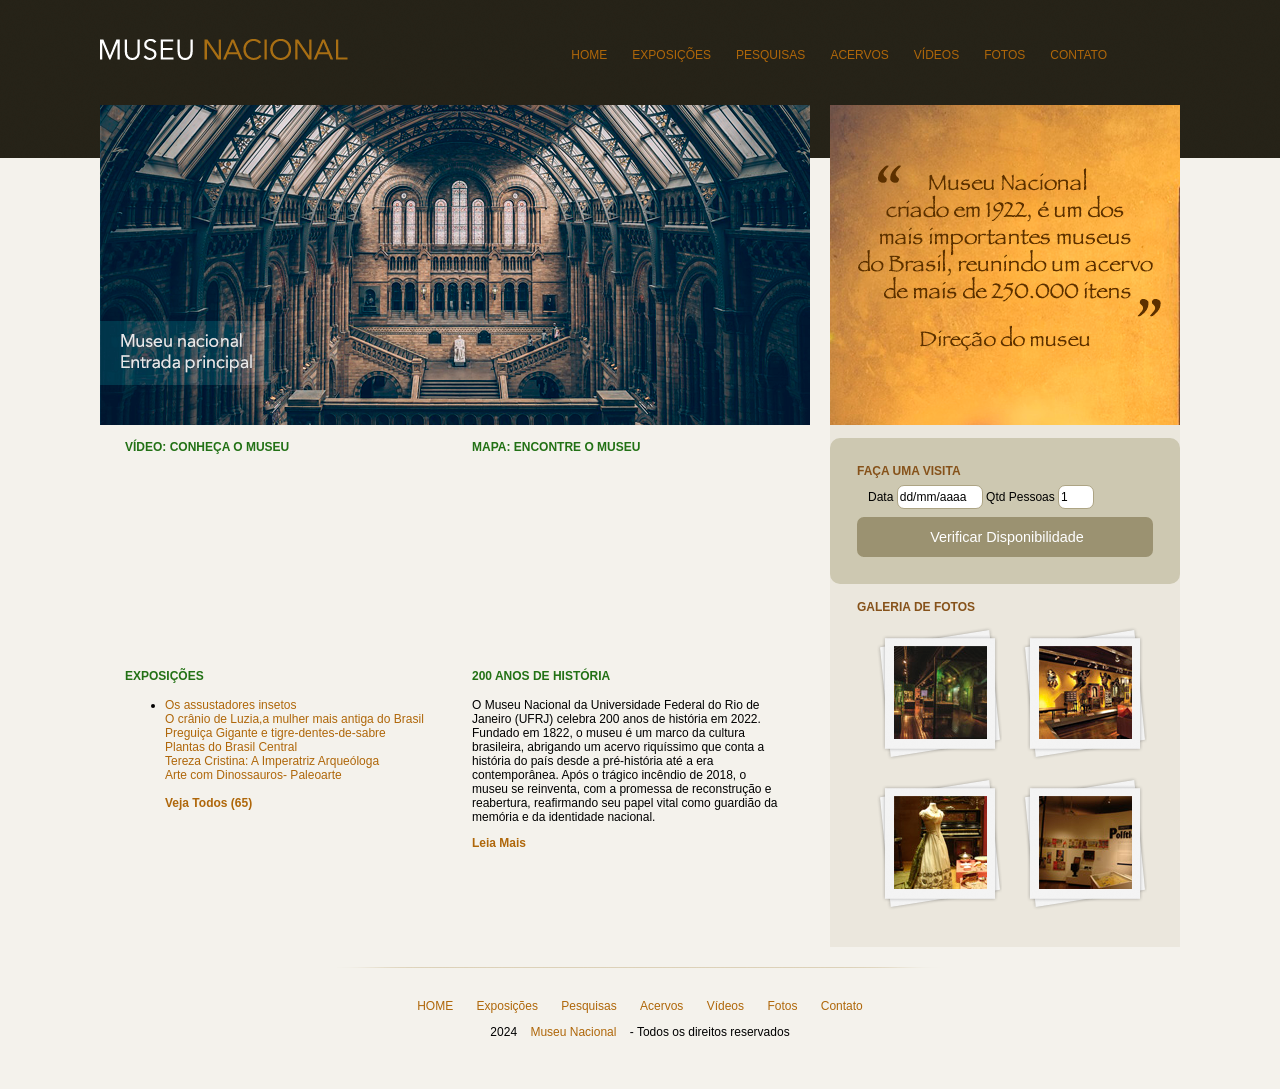
==== index.html @ 8955b476 "ok" ====
<!DOCTYPE html>
<html>
<head>
	<meta charset="utf-8">
	<meta name="viewport" content="width=device-width, initial-scale=1">
	<title>Museu Nacional</title>

	<!-- Normalize CSS -->
	<link rel="stylesheet" type="text/css" href="css/normalize.css">

	<!-- Estilo Customizado -->
	<link rel="stylesheet" type="text/css" href="css/style.css">

	<!--[if lt IE 9]>
		<script src="https://cdnjs.cloudflare.com/ajax/libs/html5shiv/3.7.3/html5shiv-printshiv.min.js"></script>
	<![endif]-->

	<nav> <!-- Início do Navegador -->
		<ul>
			<li><a href="">HOME</a></li>
			<li><a href="">Exposições</a></li>
			<li><a href="">Pesquisas</a></li>
			<li><a href="">Acervos</a></li>
			<li><a href="">Vídeos</a></li>
			<li><a href="">Fotos</a></li>
			<li><a href="">Contato</a></li>
		</ul>
	</nav> <!-- Final do Navegador -->	

</head>

<body>

	<div id="container"> <!-- Início do Container -->
		
		<header> <!-- Início do Header -->
			<div id="logo">
				<h1><a href="Museu Nacional"></a></h1>
			</div>

		</header> <!-- Final do Header -->

		<div id="principal"> <!-- Início do Principal -->

		<div id="conteudo"> <!-- Início do Conteúdo -->
			<section id="capa">
				<img src="img/museu.png">
			</section>

			<section id="postagens">
				<article id="video">

					<h3>Vídeo: Conheça o Museu</h3>
					<iframe width="310" height="170" src="https://www.youtube.com/embed/RGUYb-hivrc?si=6msFXUk139pC2wyd" title="YouTube video player" frameborder="0" allow="accelerometer; autoplay; clipboard-write; encrypted-media; gyroscope; picture-in-picture; web-share" referrerpolicy="strict-origin-when-cross-origin" allowfullscreen></iframe>
				</article>

				<article id="mapa">
					<h3>Mapa: Encontre o Museu</h3>
					<iframe src="https://www.google.com/maps/embed?pb=!1m18!1m12!1m3!1d3675.206445750082!2d-43.229103825448576!3d-22.905755037832748!2m3!1f0!2f0!3f0!3m2!1i1024!2i768!4f13.1!3m3!1m2!1s0x997e58a085b7af%3A0x4d11e9a933d38ce3!2sMuseu%20Nacional%20-%20UFRJ!5e0!3m2!1spt-BR!2sbr!4v1726314736950!5m2!1spt-BR!2sbr" width="310" height="170" style="border:0;" allowfullscreen="" loading="lazy" referrerpolicy="no-referrer-when-downgrade"></iframe>
				</article>

				<article id="exposicoes">

					<h3>Exposições</h3>
					<ul>
						<li>
							<a href="">Os assustadores insetos</a><br>
							<a href="">O crânio de Luzia,a mulher mais antiga do Brasil</a><br>
							<a href="">Preguiça Gigante e tigre-dentes-de-sabre</a><br>
							<a href="">Plantas do Brasil Central</a><br>
							<a href="">Tereza Cristina: A Imperatriz Arqueóloga</a><br>
							<a href="">Arte com Dinossauros- Paleoarte</a><br><br>
							<a href=""><strong>Veja Todos (65)</strong></a><br>
						</li>
					</ul>

				</article>

				<article id="historia">

					<h3>200 Anos de História</h3>
					<p>
						O Museu Nacional da Universidade Federal do Rio de Janeiro (UFRJ) celebra 200 anos de história em 2022. Fundado em 1822, o museu é um marco da cultura brasileira, abrigando um acervo riquíssimo que conta a história do país desde a pré-história até a era contemporânea. Após o trágico incêndio de 2018, o museu se reinventa, com a promessa de reconstrução e reabertura, reafirmando seu papel vital como guardião da memória e da identidade nacional.
					</p>
					<a href=""><strong>Leia Mais</strong></a>

				</article>

			</section>

		</div> <!-- Final do Conteúdo -->

		<aside> <!-- Início do Aside -->
			<section id="depoimento">
				<img src="img/depoimento.png">
			</section>

			<section id="visita"> <!-- Início Seção Visita -->

				<h4>Faça uma Visita</h4>
				<form>
					<fieldset>
						<legend>Selecione uma Data</legend>

						<label for="data">Data</label>
						<input class="campo" type="text" id="data" value="dd/mm/aaaa">

						<label for="qtd">Qtd Pessoas</label>
						<input class="campo" style="width: 30px;" type="text" id="qtd" value="1">

					</fieldset>

					<input class="botao" type="submit" value=" Verificar Disponibilidade">

				</form>
			</section> <!-- Final da Seção Visita -->

			<section id="galeria">
				
				<h4>Galeria de Fotos</h4>

				<a href="">
					<img src="img/imagem1.jpg" height="93px" width="93px" alt="descrição imagem">
				</a>
				<a href="">
					<img src="img/imagem2.jpg" height="93px" width="93px"alt="descrição imagem">
				</a>
				<a href="">
					<img src="img/imagem3.jpg" height="93px" width="93px"alt="descrição imagem">
				</a>
				<a href="">
					<img src="img/imagem4.jpg" height="93px" width="93px"alt="descrição imagem">
				</a>

			</section>

		</aside> <!-- Final do Aside -->

		<footer style="clear: both;">
			<p>
				<a href="">HOME</a>
				<a href="">Exposições</a>
				<a href="">Pesquisas</a>
				<a href="">Acervos</a>
				<a href="">Vídeos</a>
				<a href="">Fotos</a>
				<a href="">Contato</a>
			</p>
			<p>
				2024 <a href="">Museu Nacional</a> - Todos os direitos reservados
			</p>

		</footer>

	</div> <!-- Final do Principal -->

	</div> <!-- Final do Container -->

</body>

</html>
---- css/style.css ----
/* Estrutura do Site */

body {
	background: #f4f2ec url(../img/fundo.png) repeat-x;
	font: 12px "Lucida Grande","Lucida Sans Unicode", Arial, sans-serif;
}

#container {
	width: 1080px;
	margin: 0 auto;
}

a:link, a:active, a:visited {
	color: #af670a;
	text-decoration: none;
}

a:hover {
	color: #227115;
}

/* Logo */

#logo h1 {
	float: left;
}


#logo a {
	width: 248px;
	height: 21px;
	text-indent: -9999px;
	display: block;
	background: url(../img/logo.png) no-repeat;
}

/* Barra de Navegação */

header {
	padding: 15px 0;
	height: 55px;
}

nav ul {
	list-style: none;
	margin: 40px;
	float: right;
	margin-right: 140px;
}

nav ul li {
	float: left;
}

nav ul li a:link {
	display: block;
	margin-right: 25px;
	margin-bottom: 3px;
	text-transform: uppercase;
}

nav ul li a:hover {
	border-bottom: 1px solid #535858;
}

/* Principal */

#conteudo {
	width: 710px;
	float: left;
	margin-bottom: 20px;
}

aside {
	width: 350px;
	float: right;
	background: #ebe7dd;
	padding-bottom: 30px;
	margin-bottom: 20px;
}

section#visita {
	background: #cdc8b1;
	padding: 10px 27px 27px 27px;
	margin-top: 10px;
	border-radius: 10px;
}

section#galeria {
	padding: 0 27px 0 27px;
}

section#galeria a {
	display: block;
	background: url(../img/fundo-foto.png) no-repeat;
	float: left;
	padding: 16px 15px 20px 15px;
	margin: 10px 0 5px 20px;
}

section#galeria img {
	margin-left: 2px;
	margin-top: 3px;
}

article#video {
	float: left;
	width: 310px;
	margin-left: 25px;
}

article#mapa {
	float: left;
	width: 310px;
	margin-left: 37px;
}

article#exposicoes {
	float: left;
	width: 310px;
	margin: 15px 0 0 25px;
}

article#historia {
	float: left;
	width: 310px;
	margin: 15px 0 0 37px;
}

h3 {
	color: #227115;
	font-size: 1.0em;
	margin-bottom: 15px;
	text-transform: uppercase;
}

h4 {
	color: #86521a;
	text-transform: uppercase;
	padding-bottom: 3px;
	margin-bottom: 0;
}

/* Rodapé */

footer {
	padding: 20px 0 30px 0;
	text-align: center;
	background: url(../img/fundo-rodape.png) no-repeat center top;
	margin-top: 20px;
}

footer>p a {
	padding: 2px 10px;
}

/* Formulários */

input {
	height: 20px;
	width: 80px;
	background: #fff;
	border: none;
	border-radius: 7px;
	font-size: 1em;
}

input.campo {
	border: 1px solid #ada484;
}

input.botao {
	background: #9b9271;
	color: white;
	width: 100%;
	height: 40px;
	font-size: 1.2em;
}

fieldset {
	border: none;
}

legend {
	display: none;
}
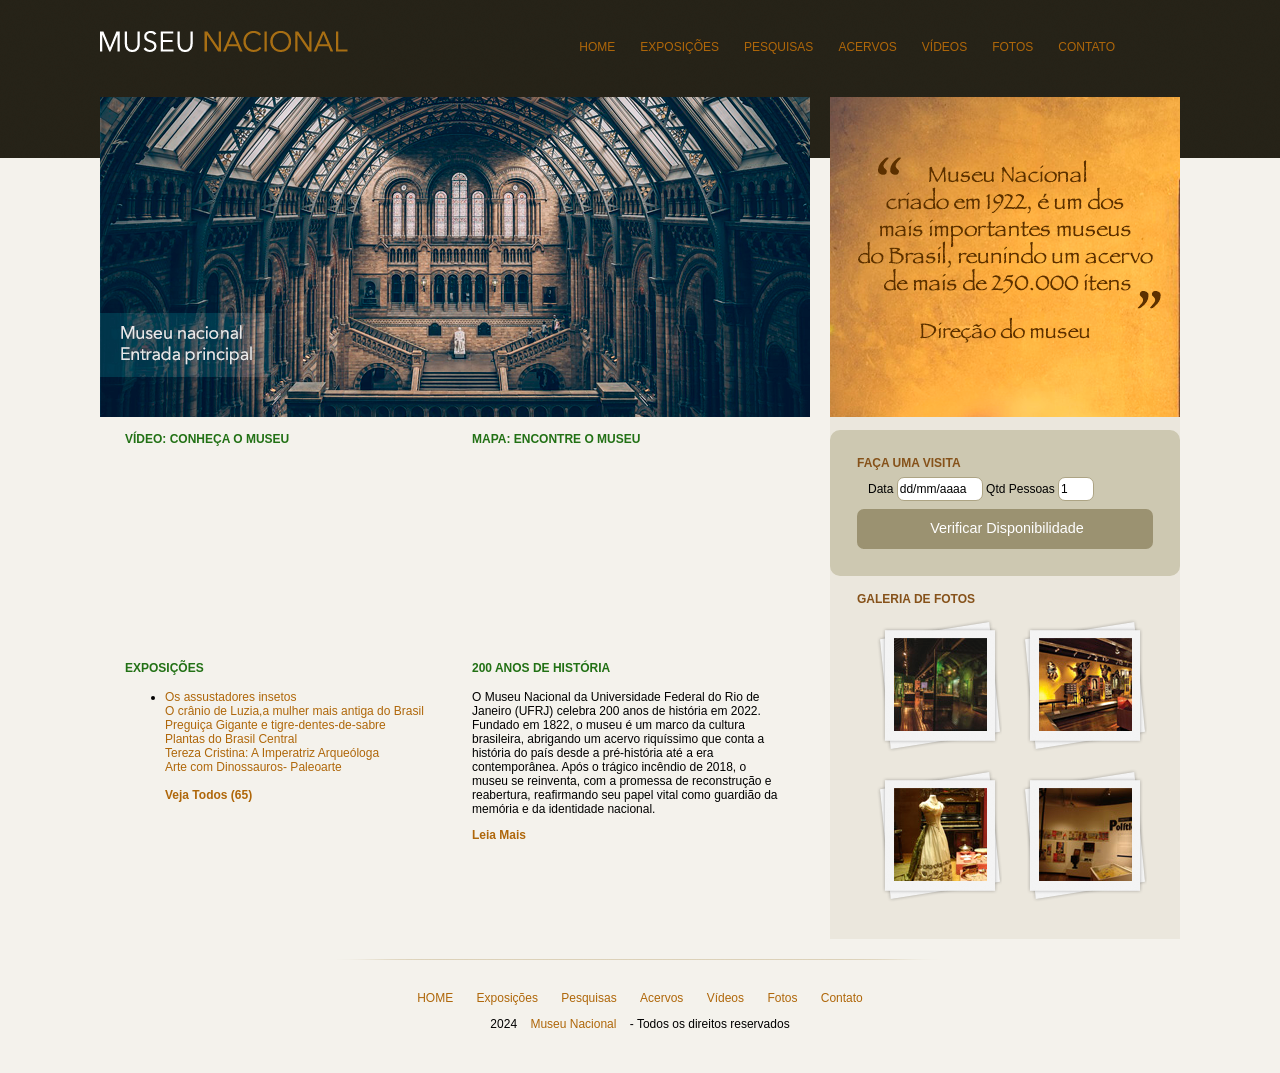
==== commit 68f62627: "alterado" ====
--- a/index.html
+++ b/index.html
@@ -4,63 +4,55 @@
 	<meta charset="utf-8">
 	<meta name="viewport" content="width=device-width, initial-scale=1">
 	<title>Museu Nacional</title>
-
-	<!-- Normalize CSS -->
 	<link rel="stylesheet" type="text/css" href="css/normalize.css">
-
-	<!-- Estilo Customizado -->
 	<link rel="stylesheet" type="text/css" href="css/style.css">
 
 	<!--[if lt IE 9]>
 		<script src="https://cdnjs.cloudflare.com/ajax/libs/html5shiv/3.7.3/html5shiv-printshiv.min.js"></script>
 	<![endif]-->
 
-	<nav> <!-- Início do Navegador -->
+	<nav>
 		<ul>
-			<li><a href="">HOME</a></li>
-			<li><a href="">Exposições</a></li>
-			<li><a href="">Pesquisas</a></li>
-			<li><a href="">Acervos</a></li>
-			<li><a href="">Vídeos</a></li>
-			<li><a href="">Fotos</a></li>
-			<li><a href="">Contato</a></li>
+			<li><a href="">HOME
+			</a></li>
+			<li><a href="">Exposições
+			</a></li>
+			<li><a href="">Pesquisas
+			</a></li>
+			<li><a href="">Acervos
+			</a></li>
+			<li><a href="">Vídeos
+			</a></li>
+			<li><a href="">Fotos
+			</a><li>
+			<li><a href="">Contato
+			</a></li>
 		</ul>
-	</nav> <!-- Final do Navegador -->	
-
+	</nav>
 </head>
 
 <body>
-
-	<div id="container"> <!-- Início do Container -->
-		
-		<header> <!-- Início do Header -->
+	<div id="container">
+		<header>
 			<div id="logo">
 				<h1><a href="Museu Nacional"></a></h1>
 			</div>
-
-		</header> <!-- Final do Header -->
-
-		<div id="principal"> <!-- Início do Principal -->
-
-		<div id="conteudo"> <!-- Início do Conteúdo -->
+		</header>
+		<div id="principal">
+		<div id="conteudo">
 			<section id="capa">
 				<img src="img/museu.png">
 			</section>
-
 			<section id="postagens">
 				<article id="video">
-
 					<h3>Vídeo: Conheça o Museu</h3>
 					<iframe width="310" height="170" src="https://www.youtube.com/embed/RGUYb-hivrc?si=6msFXUk139pC2wyd" title="YouTube video player" frameborder="0" allow="accelerometer; autoplay; clipboard-write; encrypted-media; gyroscope; picture-in-picture; web-share" referrerpolicy="strict-origin-when-cross-origin" allowfullscreen></iframe>
 				</article>
-
 				<article id="mapa">
 					<h3>Mapa: Encontre o Museu</h3>
 					<iframe src="https://www.google.com/maps/embed?pb=!1m18!1m12!1m3!1d3675.206445750082!2d-43.229103825448576!3d-22.905755037832748!2m3!1f0!2f0!3f0!3m2!1i1024!2i768!4f13.1!3m3!1m2!1s0x997e58a085b7af%3A0x4d11e9a933d38ce3!2sMuseu%20Nacional%20-%20UFRJ!5e0!3m2!1spt-BR!2sbr!4v1726314736950!5m2!1spt-BR!2sbr" width="310" height="170" style="border:0;" allowfullscreen="" loading="lazy" referrerpolicy="no-referrer-when-downgrade"></iframe>
 				</article>
-
 				<article id="exposicoes">
-
 					<h3>Exposições</h3>
 					<ul>
 						<li>
@@ -73,52 +65,36 @@
 							<a href=""><strong>Veja Todos (65)</strong></a><br>
 						</li>
 					</ul>
-
 				</article>
-
 				<article id="historia">
-
 					<h3>200 Anos de História</h3>
 					<p>
 						O Museu Nacional da Universidade Federal do Rio de Janeiro (UFRJ) celebra 200 anos de história em 2022. Fundado em 1822, o museu é um marco da cultura brasileira, abrigando um acervo riquíssimo que conta a história do país desde a pré-história até a era contemporânea. Após o trágico incêndio de 2018, o museu se reinventa, com a promessa de reconstrução e reabertura, reafirmando seu papel vital como guardião da memória e da identidade nacional.
 					</p>
 					<a href=""><strong>Leia Mais</strong></a>
-
 				</article>
-
 			</section>
-
-		</div> <!-- Final do Conteúdo -->
-
-		<aside> <!-- Início do Aside -->
+		</div>
+		<aside>
 			<section id="depoimento">
 				<img src="img/depoimento.png">
 			</section>
-
-			<section id="visita"> <!-- Início Seção Visita -->
-
+			<section id="visita">
 				<h4>Faça uma Visita</h4>
 				<form>
 					<fieldset>
 						<legend>Selecione uma Data</legend>
-
 						<label for="data">Data</label>
 						<input class="campo" type="text" id="data" value="dd/mm/aaaa">
-
 						<label for="qtd">Qtd Pessoas</label>
 						<input class="campo" style="width: 30px;" type="text" id="qtd" value="1">
-
 					</fieldset>
-
 					<input class="botao" type="submit" value=" Verificar Disponibilidade">
-
 				</form>
-			</section> <!-- Final da Seção Visita -->
+			</section> 
 
 			<section id="galeria">
-				
 				<h4>Galeria de Fotos</h4>
-
 				<a href="">
 					<img src="img/imagem1.jpg" height="93px" width="93px" alt="descrição imagem">
 				</a>
@@ -131,10 +107,8 @@
 				<a href="">
 					<img src="img/imagem4.jpg" height="93px" width="93px"alt="descrição imagem">
 				</a>
-
 			</section>
-
-		</aside> <!-- Final do Aside -->
+		</aside>
 
 		<footer style="clear: both;">
 			<p>
@@ -149,13 +123,7 @@
 			<p>
 				2024 <a href="">Museu Nacional</a> - Todos os direitos reservados
 			</p>
-
 		</footer>
-
-	</div> <!-- Final do Principal -->
-
-	</div> <!-- Final do Container -->
-
+	</div> 
 </body>
-
 </html>
--- a/css/style.css
+++ b/css/style.css
@@ -1,5 +1,3 @@
-
-/* Estrutura do Site */
 
 body {
 	background: #f4f2ec url(../img/fundo.png) repeat-x;
@@ -20,8 +18,6 @@
 	color: #227115;
 }
 
-/* Logo */
-
 #logo h1 {
 	float: left;
 }
@@ -34,8 +30,6 @@
 	display: block;
 	background: url(../img/logo.png) no-repeat;
 }
-
-/* Barra de Navegação */
 
 header {
 	padding: 15px 0;
@@ -63,8 +57,6 @@
 nav ul li a:hover {
 	border-bottom: 1px solid #535858;
 }
-
-/* Principal */
 
 #conteudo {
 	width: 710px;
@@ -142,8 +134,6 @@
 	margin-bottom: 0;
 }
 
-/* Rodapé */
-
 footer {
 	padding: 20px 0 30px 0;
 	text-align: center;
@@ -154,8 +144,6 @@
 footer>p a {
 	padding: 2px 10px;
 }
-
-/* Formulários */
 
 input {
 	height: 20px;
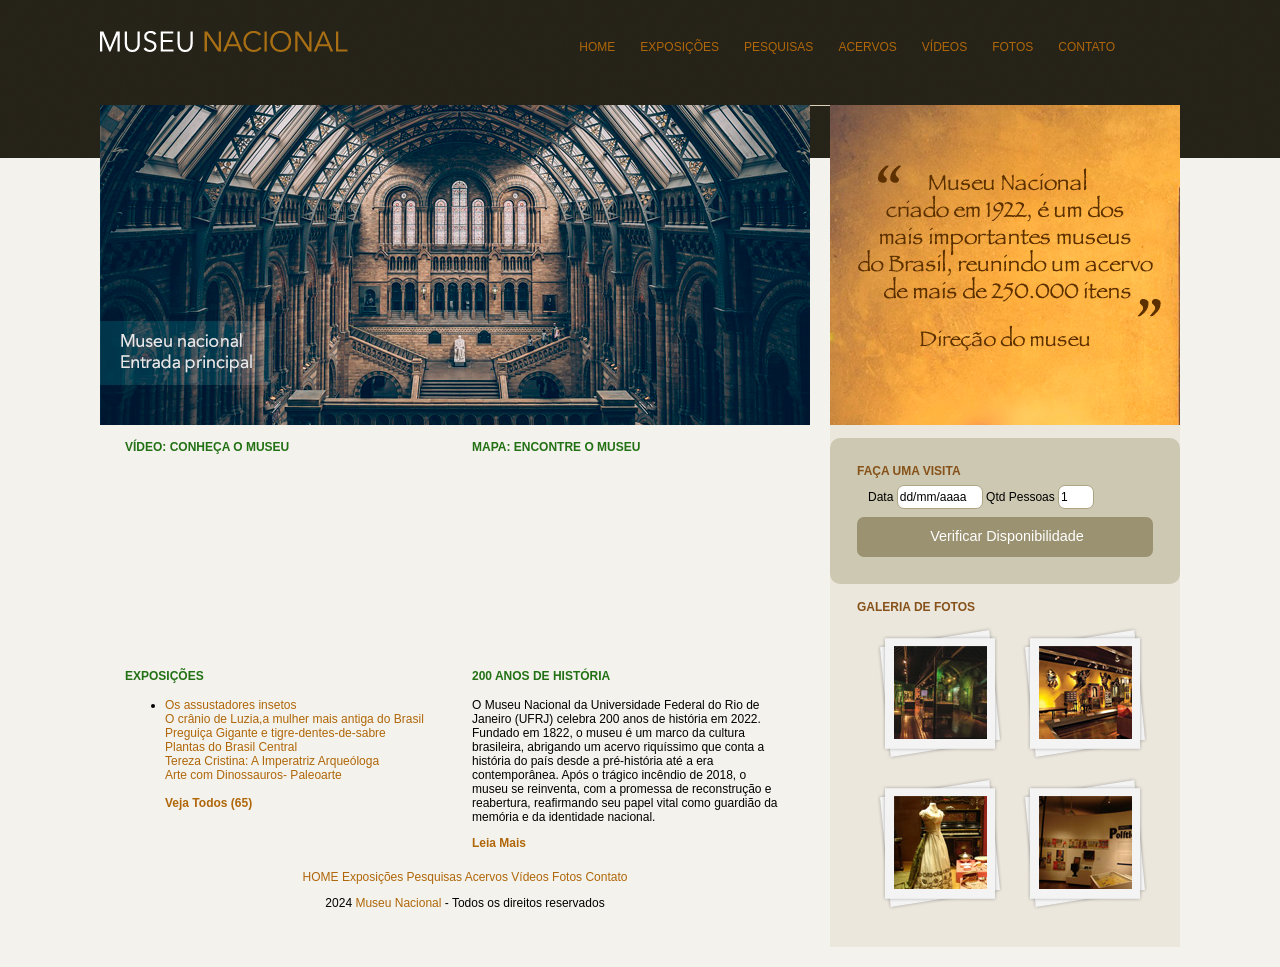
==== commit 7c0fe74d: "alterado" ====
--- a/index.html
+++ b/index.html
@@ -110,19 +110,25 @@
 			</section>
 		</aside>
 
-		<footer style="clear: both;">
-			<p>
-				<a href="">HOME</a>
-				<a href="">Exposições</a>
-				<a href="">Pesquisas</a>
-				<a href="">Acervos</a>
-				<a href="">Vídeos</a>
-				<a href="">Fotos</a>
-				<a href="">Contato</a>
-			</p>
-			<p>
-				2024 <a href="">Museu Nacional</a> - Todos os direitos reservados
-			</p>
+		<footer>
+			<div id="container">
+				<div class="row">
+					<div class="col-md-12">
+						<p>
+							<a href="">HOME</a>
+							<a href="">Exposições</a>
+							<a href="">Pesquisas</a>
+							<a href="">Acervos</a>
+							<a href="">Vídeos</a>
+							<a href="">Fotos</a>
+							<a href="">Contato</a>
+						</p>
+						<p>
+							2024 <a href="">Museu Nacional</a> - Todos os direitos reservados
+						</p>
+					</div>
+				</div>
+			</div>
 		</footer>
 	</div> 
 </body>
--- a/css/style.css
+++ b/css/style.css
@@ -120,31 +120,6 @@
 	margin: 15px 0 0 37px;
 }
 
-h3 {
-	color: #227115;
-	font-size: 1.0em;
-	margin-bottom: 15px;
-	text-transform: uppercase;
-}
-
-h4 {
-	color: #86521a;
-	text-transform: uppercase;
-	padding-bottom: 3px;
-	margin-bottom: 0;
-}
-
-footer {
-	padding: 20px 0 30px 0;
-	text-align: center;
-	background: url(../img/fundo-rodape.png) no-repeat center top;
-	margin-top: 20px;
-}
-
-footer>p a {
-	padding: 2px 10px;
-}
-
 input {
 	height: 20px;
 	width: 80px;
@@ -172,4 +147,38 @@
 
 legend {
 	display: none;
+}
+
+
+h3 {
+	color: #227115;
+	font-size: 1.0em;
+	margin-bottom: 15px;
+	text-transform: uppercase;
+}
+
+h4 {
+	color: #86521a;
+	text-transform: uppercase;
+	padding-bottom: 3px;
+	margin-bottom: 0;
+}
+
+.clear {
+	clear: both;
+}
+
+footer {
+	padding: 20px 0 30px 0;
+	text-align: center;
+	background: url(../img/fundo-rodape.png) no-repeat center top;
+	margin-top: 20px;
+}
+
+footer#container {
+	background-color:#252217;
+}
+
+footer>p a {
+	padding: 2px 10px;
 }
